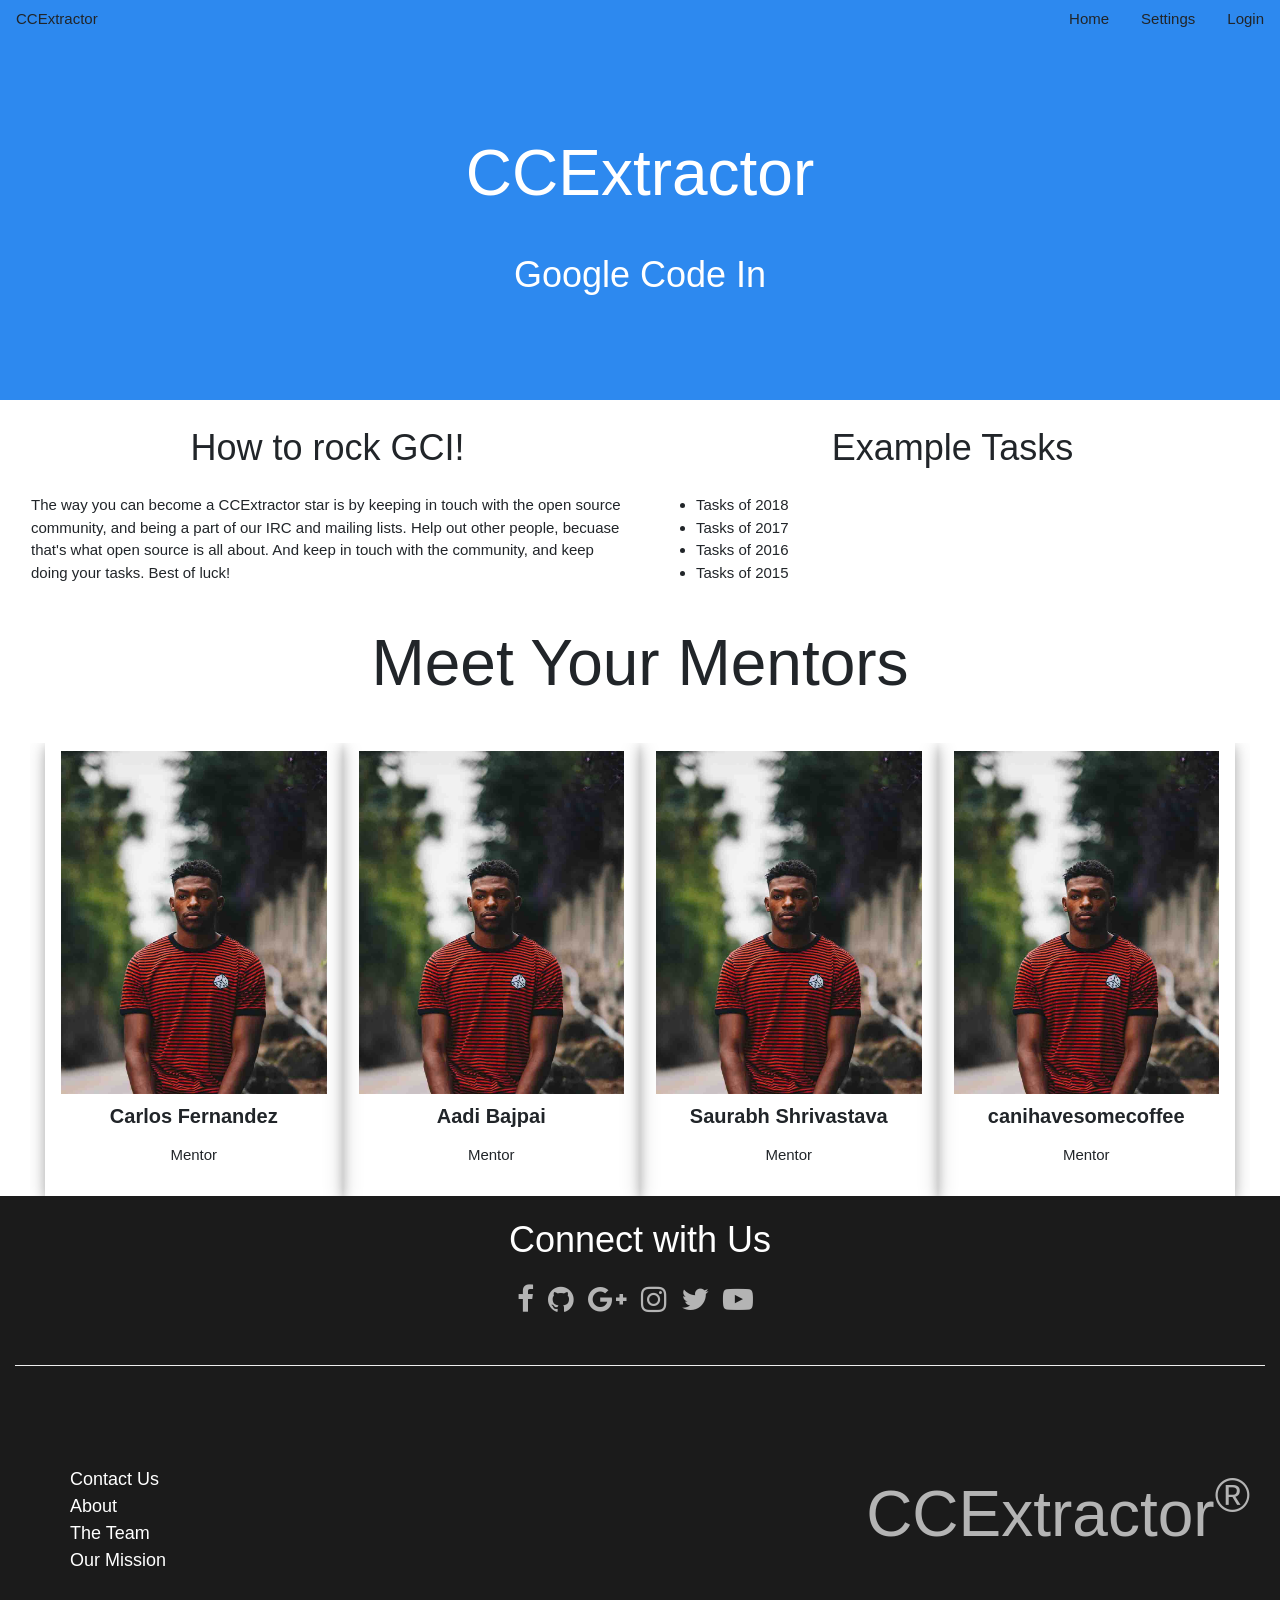
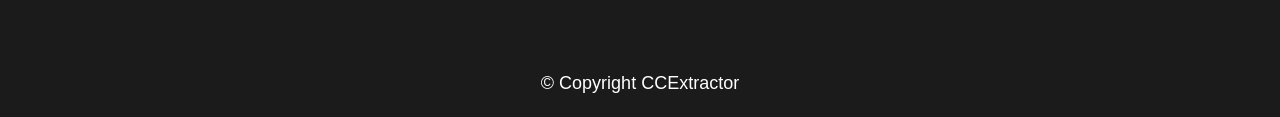
==== index.html @ 380f1138 "For GitHub pages" ====
<!DOCTYPE html>
<html>
  <head>
    <meta charset="utf-8">
    <meta name="viewport" content="width=device-width, initial-scale=1">
    <title>CCExtractor - Google Code In</title>
    <link rel="stylesheet" href="https://stackpath.bootstrapcdn.com/bootstrap/4.1.3/css/bootstrap.min.css" integrity="sha384-MCw98/SFnGE8fJT3GXwEOngsV7Zt27NXFoaoApmYm81iuXoPkFOJwJ8ERdknLPMO" crossorigin="anonymous">
    <link rel="stylesheet" href="https://www.w3schools.com/w3css/4/w3.css">
    <link rel="stylesheet" href="https://www.w3schools.com/lib/w3-colors-metro.css">
    <link rel="stylesheet" href="https://cdnjs.cloudflare.com/ajax/libs/font-awesome/4.7.0/css/font-awesome.min.css">
    <link rel="stylesheet" href="assets/css/master.css">
  </head>
  <body>

        <div class="w3-bar w3-top w3-metro-blue">
          <a href="#" class="w3-bar-item w3-button w3-hover-blue">CCExtractor</a>
          <a href="#" class="w3-bar-item w3-button w3-hide-small w3-hover-blue w3-right">Login</a>
          <a href="#" class="w3-bar-item w3-button w3-hide-small w3-hover-blue w3-right">Settings</a>
          <a href="#" class="w3-bar-item w3-button w3-hide-small w3-hover-blue w3-right">Home</a>
          <a href="javascript:void(0)" class="w3-bar-item w3-button w3-right w3-hide-large w3-hide-medium" onclick="myFunction()">&#9776;</a>
        </div>

        <div id="demo" class="w3-bar-block w3-metro-blue w3-hide w3-hide-large w3-hide-medium">
          <a href="#" class="w3-bar-item w3-button w3-hover-blue">Home</a>
          <a href="#" class="w3-bar-item w3-button w3-hover-blue">Settings</a>
          <a href="#" class="w3-bar-item w3-button w3-hover-blue"><span class="fa fa-sign-in"></span>Login</a>
        </div>

    <div class="container-fluid heading w3-metro-blue">
      <div class="w3-metro-blue top">
        <h1 class="centerise w3-jumbo">CCExtractor</h1>
        <h3 class="centerise w3-xxlarge">Google Code In</h3>
      </div>
    </div>


    <div class="container-fluid">
      <div class=" w3-panel container col-sm-6" style="float:left;">
        <h1 class="centerise">How to rock GCI!</h1>
        <p>The way you can become a CCExtractor star is by keeping in touch with the open source community, and being a part of our IRC and mailing lists. Help out other people, becuase that's what open source is all about. And keep in touch with the community, and keep doing your tasks. Best of luck!</p>
      </div>
      <div class="w3-panel container col-sm-6" style="float:right;">
        <h1 class="centerise">Example Tasks</h1>
        <ul>
          <li>Tasks of 2018</li>
          <li>Tasks of 2017</li>
          <li>Tasks of 2016</li>
          <li>Tasks of 2015</li>
        </ul>
      </div>
    </div>

    <div class="container-fluid" style="padding-bottom:5%;">
      <div class="col-sm-12" style="float:left;">
        <h1 class="w3-jumbo centerise">Meet Your Mentors</h1>

        <div class="w3-bar col">
          <div class="w3-card-4 w3-bar-item col-dis" style="width:25%">
            <img src="assets/imgs/face6.jpg" alt="Person" style="width:100%;">
            <div class="w3-container">
              <h4 class="centerise"><b>Carlos Fernandez</b></h4>
              <p class="centerise">Mentor</p>
            </div>
          </div>
          <div class="w3-card-4 w3-bar-item col-dis" style="width:25%">
            <img src="assets/imgs/face6.jpg" alt="Person" style="width:100%;">
            <div class="w3-container">
              <h4 class="centerise"><b>Aadi Bajpai</b></h4>
              <p class="centerise">Mentor</p>
            </div>
          </div>
          <div class="w3-card-4 w3-bar-item col-dis" style="width:25%">
            <img src="assets/imgs/face6.jpg" alt="Person" style="width:100%;">
            <div class="w3-container">
              <h4 class="centerise"><b>Saurabh Shrivastava</b></h4>
              <p class="centerise">Mentor</p>
            </div>
          </div>
          <div class="w3-card-4 w3-bar-item col-dis" style="width:25%">
            <img src="assets/imgs/face6.jpg" alt="Person" style="width:100%;">
            <div class="w3-container">
              <h4 class="centerise"><b>canihavesomecoffee</b></h4>
              <p class="centerise">Mentor</p>
            </div>
          </div>
        </div>

      </div>
    </div>

    <div class="container-fluid w3-metro-black centerise" style="float:left;padding-top:1%;">
      <h1 class="w3-xxlarge" style="padding-bottom:1%;">Connect with Us</h1>
      <span class="centerise fa fa-facebook icons" id="facebook"></span>
      <span class="centerise fa fa-github icons" id="github"></span>
      <span class="centerise fa fa-google-plus icons" id="gplus"></span>
      <span class="centerise fa fa-instagram icons" id="ig"></span>
      <span class="centerise fa fa-twitter icons" id="twitter"></span>
      <span class="centerise fa fa-youtube-play icons" id="youtube"></span>
      <hr style="color:white;padding-bottom:3.8%;">
    </div>

      <div class="w3-metro-black col" style="padding-bottom:10px;">
        <div class="container-fluid col-sm-6 w3-metro-black col-dis" style="float:left;text-align:left;">
          <ul id="foote">
            <li><a href="#">Contact Us</a></li>
            <li><a href="#">About</a></li>
            <li><a href="#">The Team</a></li>
            <li><a href="#">Our Mission</a></li>
          </ul>
        </div>
        <div class="container-fluid col-sm-6 w3-metro-black col-dis" style="float:right;color:#b4b4b4;">
          <h1 class="w3-jumbo" style="text-align:right;">CCExtractor<sup>&reg;</sup></h1>
        </div>
    </div>

    <div class="w3-metro-black container-fluid" style="text-align:center; padding-top:5%;padding-bottom:1%;">
      <h5 style="w3-large">&copy; Copyright CCExtractor</h5>
    </div>

    <script>
        function myFunction() {
            var x = document.getElementById("demo");
            if (x.className.indexOf("w3-show") == -1) {
                x.className += " w3-show";
            } else {
                x.className = x.className.replace(" w3-show", "");
            }
        }
        </script>
  </body>
</html>
---- assets/css/master.css ----
.heading{
  min-height: 100%;
  background-color: #2d89ef;
  color: #fff;
}

.centerise{
  text-align: center;
  padding-bottom: 2.5%;
}

.top{
  padding-top: 10%;
  padding-bottom: 5%;
}

.w3-bar a, .w3-bar-block a{
  text-decoration: none;
}

.w3-metro-black{
  background-color: #1b1b1b;
  color: #ffffff;
}

.icons{
  font-size:30px;
  color:#b4b4b4;
  padding-right:10px;
}

#facebook:hover{
  color: #4b5f9e;
}

#github:hover{
  color: white;
}

#gplus:hover{
  color: #d22f2f;
}

#ig:hover{
  color: #a739e4;
}
#twitter:hover{
  color: #00b4d8;
}
#youtube:hover{
  color: #ff0404;
}

#foote{
  list-style-type: none;
  font-size: 1.2em;
}

#foote a{
  text-decoration: none;
}

.col{
  display: flex;
}
.col-dis{
  flex: 1;
}
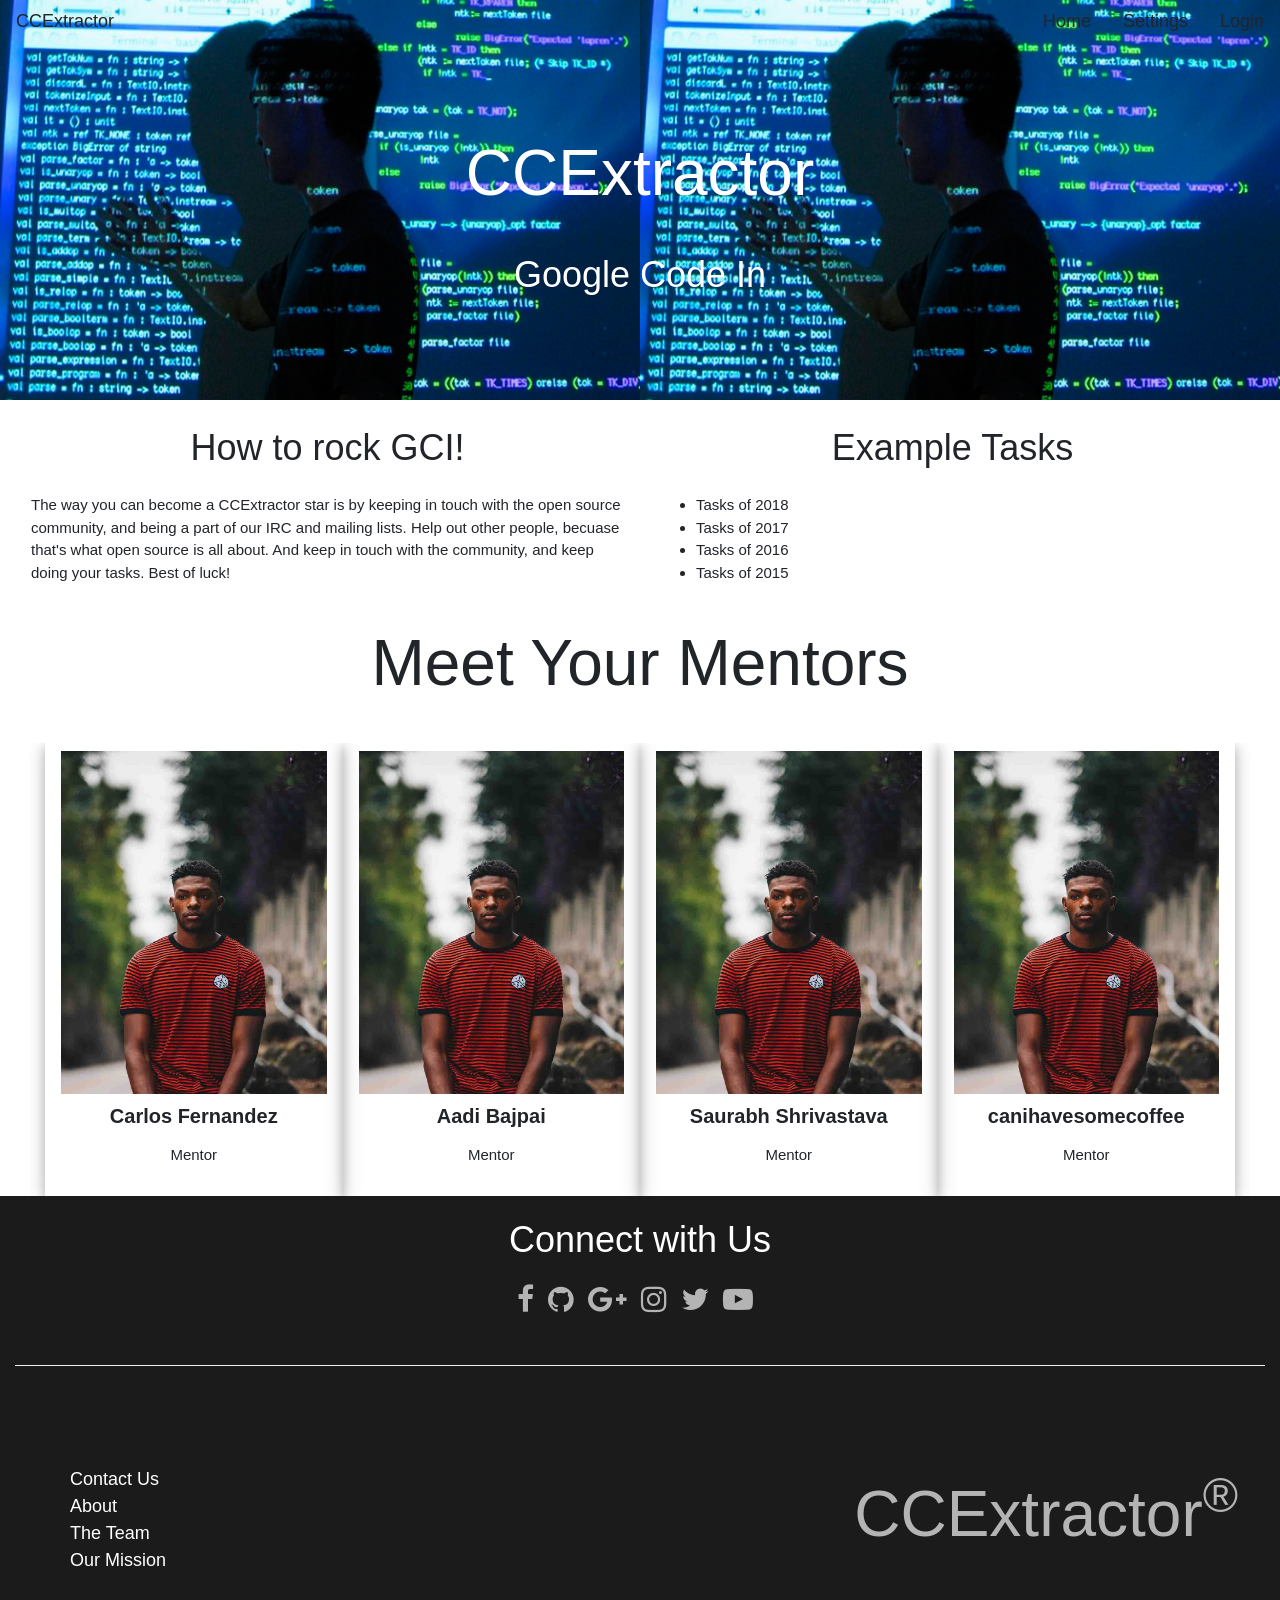
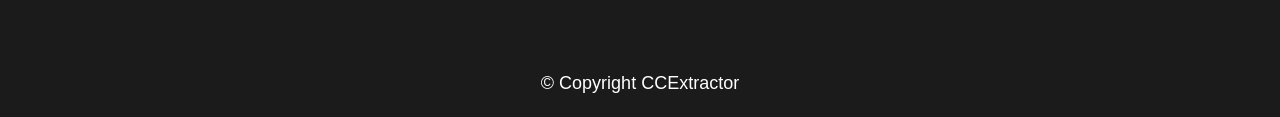
==== commit a866e4b6: "Customisation." ====
--- a/index.html
+++ b/index.html
@@ -9,10 +9,16 @@
     <link rel="stylesheet" href="https://www.w3schools.com/lib/w3-colors-metro.css">
     <link rel="stylesheet" href="https://cdnjs.cloudflare.com/ajax/libs/font-awesome/4.7.0/css/font-awesome.min.css">
     <link rel="stylesheet" href="assets/css/master.css">
+    <style type="text/css">
+      .bgimg {
+          background-image: url('assets/imgs/back.png');
+          background-repeat: round;
+      }
+</style>
   </head>
   <body>
 
-        <div class="w3-bar w3-top w3-metro-blue">
+        <div class="w3-bar w3-top w3-metro-blue w3-large">
           <a href="#" class="w3-bar-item w3-button w3-hover-blue">CCExtractor</a>
           <a href="#" class="w3-bar-item w3-button w3-hide-small w3-hover-blue w3-right">Login</a>
           <a href="#" class="w3-bar-item w3-button w3-hide-small w3-hover-blue w3-right">Settings</a>
@@ -26,8 +32,8 @@
           <a href="#" class="w3-bar-item w3-button w3-hover-blue"><span class="fa fa-sign-in"></span>Login</a>
         </div>
 
-    <div class="container-fluid heading w3-metro-blue">
-      <div class="w3-metro-blue top">
+    <div class="container-fluid heading bgimg w3-metro-blue">
+      <div class=" top">
         <h1 class="centerise w3-jumbo">CCExtractor</h1>
         <h3 class="centerise w3-xxlarge">Google Code In</h3>
       </div>
@@ -109,7 +115,7 @@
           </ul>
         </div>
         <div class="container-fluid col-sm-6 w3-metro-black col-dis" style="float:right;color:#b4b4b4;">
-          <h1 class="w3-jumbo" style="text-align:right;">CCExtractor<sup>&reg;</sup></h1>
+          <h1 class="w3-jumbo" style="text-align:right;padding-right:2%;">CCExtractor<sup>&reg;</sup></h1>
         </div>
     </div>
 
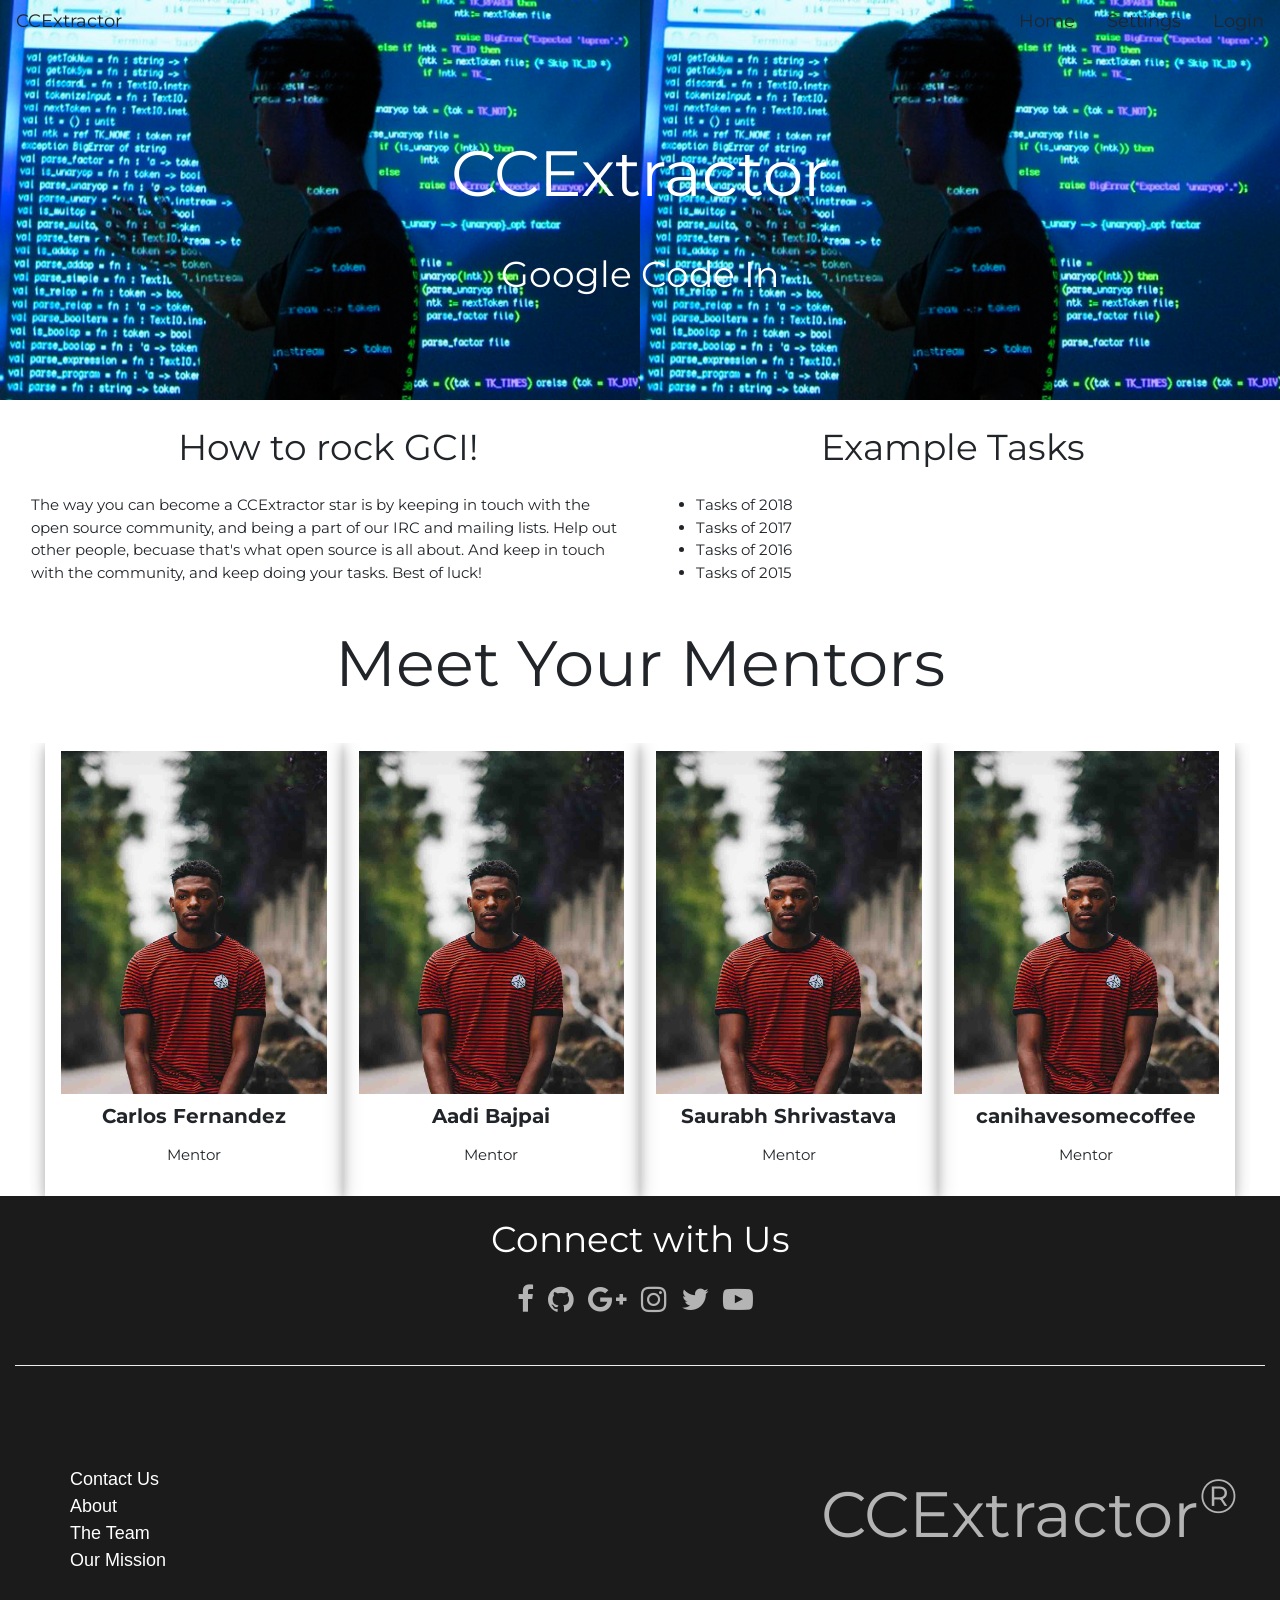
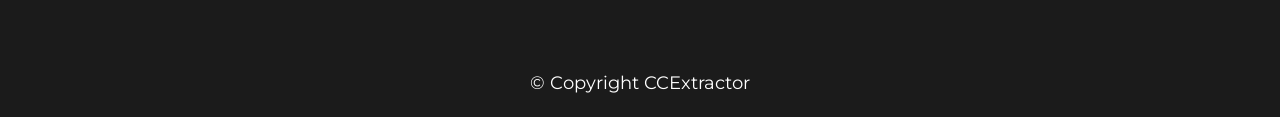
==== commit 917dce7c: "Fonts." ====
--- a/index.html
+++ b/index.html
@@ -8,6 +8,7 @@
     <link rel="stylesheet" href="https://www.w3schools.com/w3css/4/w3.css">
     <link rel="stylesheet" href="https://www.w3schools.com/lib/w3-colors-metro.css">
     <link rel="stylesheet" href="https://cdnjs.cloudflare.com/ajax/libs/font-awesome/4.7.0/css/font-awesome.min.css">
+    <link href="https://fonts.googleapis.com/css?family=Montserrat" rel="stylesheet">
     <link rel="stylesheet" href="assets/css/master.css">
     <style type="text/css">
       .bgimg {
@@ -18,7 +19,7 @@
   </head>
   <body>
 
-        <div class="w3-bar w3-top w3-metro-blue w3-large">
+        <div class="w3-bar w3-top w3-metro-blue w3-font w3-large">
           <a href="#" class="w3-bar-item w3-button w3-hover-blue">CCExtractor</a>
           <a href="#" class="w3-bar-item w3-button w3-hide-small w3-hover-blue w3-right">Login</a>
           <a href="#" class="w3-bar-item w3-button w3-hide-small w3-hover-blue w3-right">Settings</a>
@@ -32,21 +33,21 @@
           <a href="#" class="w3-bar-item w3-button w3-hover-blue"><span class="fa fa-sign-in"></span>Login</a>
         </div>
 
-    <div class="container-fluid heading bgimg w3-metro-blue">
+    <div class="container-fluid heading bgimg w3-metro-blue w3-font">
       <div class=" top">
-        <h1 class="centerise w3-jumbo">CCExtractor</h1>
-        <h3 class="centerise w3-xxlarge">Google Code In</h3>
+        <h1 class="centerise w3-jumbo w3-font">CCExtractor</h1>
+        <h3 class="centerise w3-xxlarge w3-font">Google Code In</h3>
       </div>
     </div>
 
 
-    <div class="container-fluid">
+    <div class="container-fluid w3-font">
       <div class=" w3-panel container col-sm-6" style="float:left;">
-        <h1 class="centerise">How to rock GCI!</h1>
+        <h1 class="centerise w3-font">How to rock GCI!</h1>
         <p>The way you can become a CCExtractor star is by keeping in touch with the open source community, and being a part of our IRC and mailing lists. Help out other people, becuase that's what open source is all about. And keep in touch with the community, and keep doing your tasks. Best of luck!</p>
       </div>
-      <div class="w3-panel container col-sm-6" style="float:right;">
-        <h1 class="centerise">Example Tasks</h1>
+      <div class="w3-panel container col-sm-6 w3-font" style="float:right;">
+        <h1 class="centerise w3-font">Example Tasks</h1>
         <ul>
           <li>Tasks of 2018</li>
           <li>Tasks of 2017</li>
@@ -58,35 +59,35 @@
 
     <div class="container-fluid" style="padding-bottom:5%;">
       <div class="col-sm-12" style="float:left;">
-        <h1 class="w3-jumbo centerise">Meet Your Mentors</h1>
+        <h1 class="w3-jumbo centerise w3-font">Meet Your Mentors</h1>
 
         <div class="w3-bar col">
           <div class="w3-card-4 w3-bar-item col-dis" style="width:25%">
             <img src="assets/imgs/face6.jpg" alt="Person" style="width:100%;">
             <div class="w3-container">
-              <h4 class="centerise"><b>Carlos Fernandez</b></h4>
-              <p class="centerise">Mentor</p>
+              <h4 class="centerise w3-font"><b>Carlos Fernandez</b></h4>
+              <p class="centerise w3-font">Mentor</p>
             </div>
           </div>
           <div class="w3-card-4 w3-bar-item col-dis" style="width:25%">
             <img src="assets/imgs/face6.jpg" alt="Person" style="width:100%;">
             <div class="w3-container">
-              <h4 class="centerise"><b>Aadi Bajpai</b></h4>
-              <p class="centerise">Mentor</p>
+              <h4 class="centerise w3-font"><b>Aadi Bajpai</b></h4>
+              <p class="centerise w3-font">Mentor</p>
             </div>
           </div>
           <div class="w3-card-4 w3-bar-item col-dis" style="width:25%">
             <img src="assets/imgs/face6.jpg" alt="Person" style="width:100%;">
             <div class="w3-container">
-              <h4 class="centerise"><b>Saurabh Shrivastava</b></h4>
-              <p class="centerise">Mentor</p>
+              <h4 class="centerise w3-font"><b>Saurabh Shrivastava</b></h4>
+              <p class="centerise w3-font">Mentor</p>
             </div>
           </div>
           <div class="w3-card-4 w3-bar-item col-dis" style="width:25%">
             <img src="assets/imgs/face6.jpg" alt="Person" style="width:100%;">
             <div class="w3-container">
-              <h4 class="centerise"><b>canihavesomecoffee</b></h4>
-              <p class="centerise">Mentor</p>
+              <h4 class="centerise w3-font"><b>canihavesomecoffee</b></h4>
+              <p class="centerise w3-font">Mentor</p>
             </div>
           </div>
         </div>
@@ -95,7 +96,7 @@
     </div>
 
     <div class="container-fluid w3-metro-black centerise" style="float:left;padding-top:1%;">
-      <h1 class="w3-xxlarge" style="padding-bottom:1%;">Connect with Us</h1>
+      <h1 class="w3-xxlarge w3-font" style="padding-bottom:1%;">Connect with Us</h1>
       <span class="centerise fa fa-facebook icons" id="facebook"></span>
       <span class="centerise fa fa-github icons" id="github"></span>
       <span class="centerise fa fa-google-plus icons" id="gplus"></span>
@@ -115,12 +116,12 @@
           </ul>
         </div>
         <div class="container-fluid col-sm-6 w3-metro-black col-dis" style="float:right;color:#b4b4b4;">
-          <h1 class="w3-jumbo" style="text-align:right;padding-right:2%;">CCExtractor<sup>&reg;</sup></h1>
+          <h1 class="w3-jumbo w3-font" style="text-align:right;padding-right:2%;">CCExtractor<sup>&reg;</sup></h1>
         </div>
     </div>
 
     <div class="w3-metro-black container-fluid" style="text-align:center; padding-top:5%;padding-bottom:1%;">
-      <h5 style="w3-large">&copy; Copyright CCExtractor</h5>
+      <h5 class="w3-large w3-font">&copy; Copyright CCExtractor</h5>
     </div>
 
     <script>
--- a/assets/css/master.css
+++ b/assets/css/master.css
@@ -1,3 +1,7 @@
+.w3-font{
+  font-family: 'Montserrat', sans-serif;
+}
+
 .heading{
   min-height: 100%;
   background-color: #2d89ef;
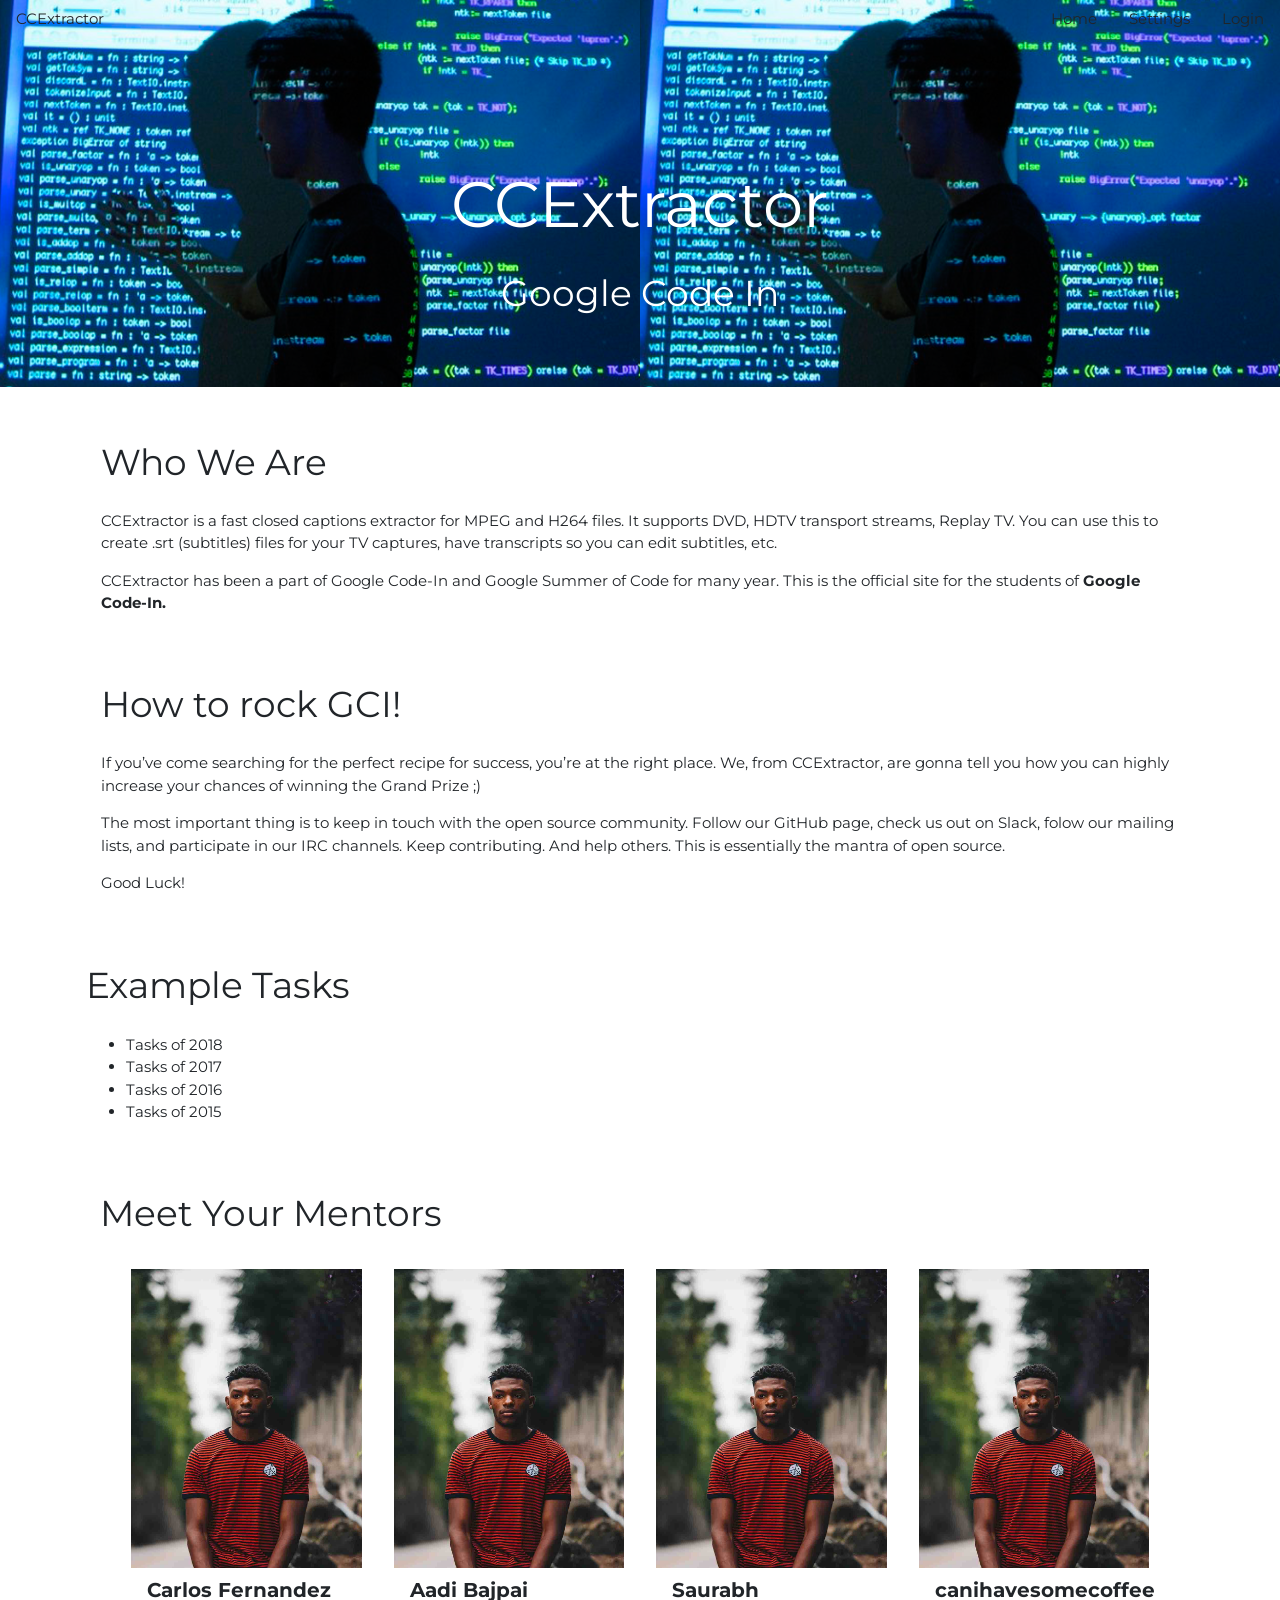
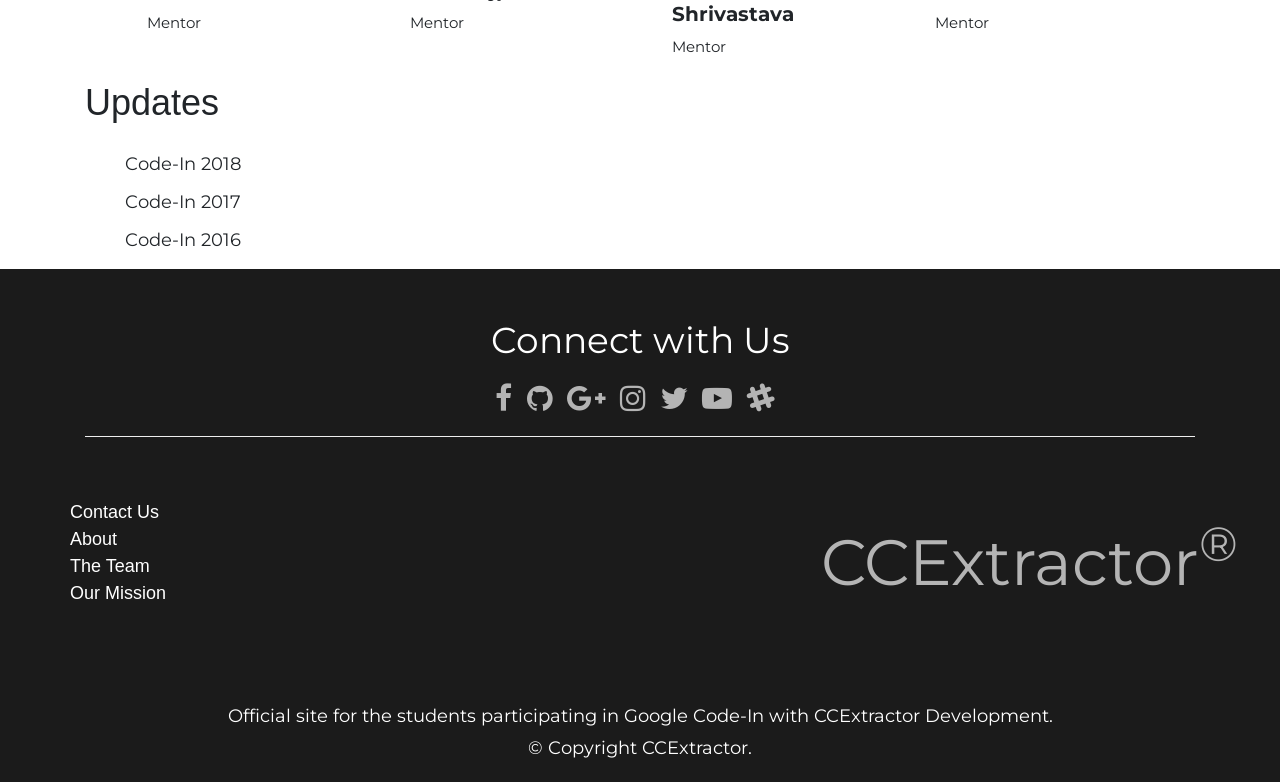
==== commit 7065a569: "Final Site" ====
--- a/index.html
+++ b/index.html
@@ -19,7 +19,7 @@
   </head>
   <body>
 
-        <div class="w3-bar w3-top w3-metro-blue w3-font w3-large">
+        <div class="w3-bar w3-top w3-metro-blue w3-font  ">
           <a href="#" class="w3-bar-item w3-button w3-hover-blue">CCExtractor</a>
           <a href="#" class="w3-bar-item w3-button w3-hide-small w3-hover-blue w3-right">Login</a>
           <a href="#" class="w3-bar-item w3-button w3-hide-small w3-hover-blue w3-right">Settings</a>
@@ -30,24 +30,36 @@
         <div id="demo" class="w3-bar-block w3-metro-blue w3-hide w3-hide-large w3-hide-medium">
           <a href="#" class="w3-bar-item w3-button w3-hover-blue">Home</a>
           <a href="#" class="w3-bar-item w3-button w3-hover-blue">Settings</a>
-          <a href="#" class="w3-bar-item w3-button w3-hover-blue"><span class="fa fa-sign-in"></span>Login</a>
+          <a href="#" class="w3-bar-item w3-button w3-hover-blue">Login</a>
         </div>
 
-    <div class="container-fluid heading bgimg w3-metro-blue w3-font">
-      <div class=" top">
-        <h1 class="centerise w3-jumbo w3-font">CCExtractor</h1>
-        <h3 class="centerise w3-xxlarge w3-font">Google Code In</h3>
+    <div class=" container-fluid heading bgimg w3-metro-blue w3-font">
+      <div class="top" style="text-align:center;">
+        <h1 class="w3-jumbo w3-font">CCExtractor</h1>
+        <h3 class="w3-xxlarge w3-font">Google Code In</h3>
+      </div>
+    </div>
+
+    <div class=" container w3-font">
+      <div class=" w3-panel container">
+        <h1 class="  w3-font">Who We Are</h1>
+        <p>CCExtractor is a fast closed captions extractor for MPEG and H264 files. It supports DVD, HDTV transport streams, Replay TV. You can use this to create .srt (subtitles) files for your TV captures, have transcripts so you can edit subtitles, etc.</p>
+        <p>CCExtractor has been a part of Google Code-In and Google Summer of Code for many year. This is the official site for the students of <b>Google Code-In.</b></p>
       </div>
     </div>
 
 
-    <div class="container-fluid w3-font">
-      <div class=" w3-panel container col-sm-6" style="float:left;">
-        <h1 class="centerise w3-font">How to rock GCI!</h1>
-        <p>The way you can become a CCExtractor star is by keeping in touch with the open source community, and being a part of our IRC and mailing lists. Help out other people, becuase that's what open source is all about. And keep in touch with the community, and keep doing your tasks. Best of luck!</p>
+    <div class=" container w3-font">
+      <div class=" w3-panel container">
+        <h1 class="  w3-font">How to rock GCI!</h1>
+        <p>If you’ve come searching for the perfect recipe for success, you’re at the right place. We, from CCExtractor, are gonna tell you how you can highly increase your chances of winning the Grand Prize ;)</p>
+        <p>The most important thing is to keep in touch with the open source community. Follow our GitHub page, check us out on Slack, folow our mailing lists, and participate in our IRC channels. Keep contributing. And help others. This is essentially the mantra of open source.</p>
+        <p>Good Luck!</p>
       </div>
-      <div class="w3-panel container col-sm-6 w3-font" style="float:right;">
-        <h1 class="centerise w3-font">Example Tasks</h1>
+    </div>
+
+      <div class="w3-panel container w3-font">
+        <h1 class="  w3-font">Example Tasks</h1>
         <ul>
           <li>Tasks of 2018</li>
           <li>Tasks of 2017</li>
@@ -55,74 +67,85 @@
           <li>Tasks of 2015</li>
         </ul>
       </div>
-    </div>
 
-    <div class="container-fluid" style="padding-bottom:5%;">
+    <div class=" container" style="padding-bottom:5%;">
       <div class="col-sm-12" style="float:left;">
-        <h1 class="w3-jumbo centerise w3-font">Meet Your Mentors</h1>
-
+        <h1 class="w3-font">Meet Your Mentors</h1>
         <div class="w3-bar col">
-          <div class="w3-card-4 w3-bar-item col-dis" style="width:25%">
+          <div class="w3-bar-item col-dis" style="width:25%">
             <img src="assets/imgs/face6.jpg" alt="Person" style="width:100%;">
             <div class="w3-container">
-              <h4 class="centerise w3-font"><b>Carlos Fernandez</b></h4>
-              <p class="centerise w3-font">Mentor</p>
+              <h4 class="  w3-font"><b>Carlos Fernandez</b></h4>
+              <p class="  w3-font">Mentor</p>
             </div>
           </div>
-          <div class="w3-card-4 w3-bar-item col-dis" style="width:25%">
+          <div class="w3-bar-item col-dis" style="width:25%">
             <img src="assets/imgs/face6.jpg" alt="Person" style="width:100%;">
             <div class="w3-container">
-              <h4 class="centerise w3-font"><b>Aadi Bajpai</b></h4>
-              <p class="centerise w3-font">Mentor</p>
+              <h4 class="  w3-font"><b>Aadi Bajpai</b></h4>
+              <p class="  w3-font">Mentor</p>
             </div>
           </div>
-          <div class="w3-card-4 w3-bar-item col-dis" style="width:25%">
+          <div class="w3-bar-item col-dis" style="width:25%">
             <img src="assets/imgs/face6.jpg" alt="Person" style="width:100%;">
             <div class="w3-container">
-              <h4 class="centerise w3-font"><b>Saurabh Shrivastava</b></h4>
-              <p class="centerise w3-font">Mentor</p>
+              <h4 class="  w3-font"><b>Saurabh Shrivastava</b></h4>
+              <p class="  w3-font">Mentor</p>
             </div>
           </div>
-          <div class="w3-card-4 w3-bar-item col-dis" style="width:25%">
+          <div class="w3-bar-item col-dis" style="width:25%">
             <img src="assets/imgs/face6.jpg" alt="Person" style="width:100%;">
             <div class="w3-container">
-              <h4 class="centerise w3-font"><b>canihavesomecoffee</b></h4>
-              <p class="centerise w3-font">Mentor</p>
+              <h4 class="w3-font"><b>canihavesomecoffee</b></h4>
+              <p class="w3-font">Mentor</p>
             </div>
           </div>
         </div>
-
       </div>
     </div>
 
-    <div class="container-fluid w3-metro-black centerise" style="float:left;padding-top:1%;">
+    <div class=" container w3-font" style="padding-top:5%">
+      <h1>Updates</h1>
+      <ul class="foote">
+        <li style="padding-bottom:1%;"><a href="#">Code-In 2018</a></li>
+        <li style="padding-bottom:1%;"><a href="#">Code-In 2017</a></li>
+        <li><a href="#">Code-In 2016</a></li>
+      </ul>
+    </div>
+
+    <div class="w3-metro-black">
+    <div class=" container w3-metro-black" style="text-align:center;padding-top:1%;">
       <h1 class="w3-xxlarge w3-font" style="padding-bottom:1%;">Connect with Us</h1>
-      <span class="centerise fa fa-facebook icons" id="facebook"></span>
-      <span class="centerise fa fa-github icons" id="github"></span>
-      <span class="centerise fa fa-google-plus icons" id="gplus"></span>
-      <span class="centerise fa fa-instagram icons" id="ig"></span>
-      <span class="centerise fa fa-twitter icons" id="twitter"></span>
-      <span class="centerise fa fa-youtube-play icons" id="youtube"></span>
+      <span class="  fa fa-facebook icons" id="facebook"></span>
+      <span class="  fa fa-github icons" id="github"></span>
+      <span class="  fa fa-google-plus icons" id="gplus"></span>
+      <span class="  fa fa-instagram icons" id="ig"></span>
+      <span class="  fa fa-twitter icons" id="twitter"></span>
+      <span class="  fa fa-youtube-play icons" id="youtube"></span>
+      <span class="  fa fa-slack icons" id="slack"></span>
       <hr style="color:white;padding-bottom:3.8%;">
     </div>
 
       <div class="w3-metro-black col" style="padding-bottom:10px;">
-        <div class="container-fluid col-sm-6 w3-metro-black col-dis" style="float:left;text-align:left;">
-          <ul id="foote">
+        <div class=" container col-sm-6 w3-metro-black col-dis" style="float:left;text-align:left;">
+          <ul class="foote">
             <li><a href="#">Contact Us</a></li>
             <li><a href="#">About</a></li>
             <li><a href="#">The Team</a></li>
             <li><a href="#">Our Mission</a></li>
           </ul>
         </div>
-        <div class="container-fluid col-sm-6 w3-metro-black col-dis" style="float:right;color:#b4b4b4;">
-          <h1 class="w3-jumbo w3-font" style="text-align:right;padding-right:2%;">CCExtractor<sup>&reg;</sup></h1>
+        <div class=" container col-sm-6 w3-metro-black col-dis" style="float:right;color:#b4b4b4;">
+          <h1 class="w3-jumbo  w3-font" style="text-align:right;padding-right:2%;">CCExtractor<sup>&reg;</sup></h1>
         </div>
     </div>
-
-    <div class="w3-metro-black container-fluid" style="text-align:center; padding-top:5%;padding-bottom:1%;">
-      <h5 class="w3-large w3-font">&copy; Copyright CCExtractor</h5>
+    <div class="w3-metro-black  container" style="text-align:center;padding-top:5%;">
+      <h5 class="  w3-font">Official site for the students participating in Google Code-In with CCExtractor Development.</h5>
     </div>
+    <div class="w3-metro-black  container" style="text-align:center;padding-bottom:1%;">
+      <h5 class="  w3-font">&copy; Copyright CCExtractor.</h5>
+    </div>
+  </div>
 
     <script>
         function myFunction() {
--- a/assets/css/master.css
+++ b/assets/css/master.css
@@ -8,9 +8,9 @@
   color: #fff;
 }
 
-.centerise{
-  text-align: center;
-  padding-bottom: 2.5%;
+h1{
+  padding-top: 2.5%;
+  padding-bottom: 1.5%;
 }
 
 .top{
@@ -37,6 +37,10 @@
   color: #4b5f9e;
 }
 
+#slack:hover{
+  color: #ffcc13;
+}
+
 #github:hover{
   color: white;
 }
@@ -55,7 +59,7 @@
   color: #ff0404;
 }
 
-#foote{
+.foote{
   list-style-type: none;
   font-size: 1.2em;
 }
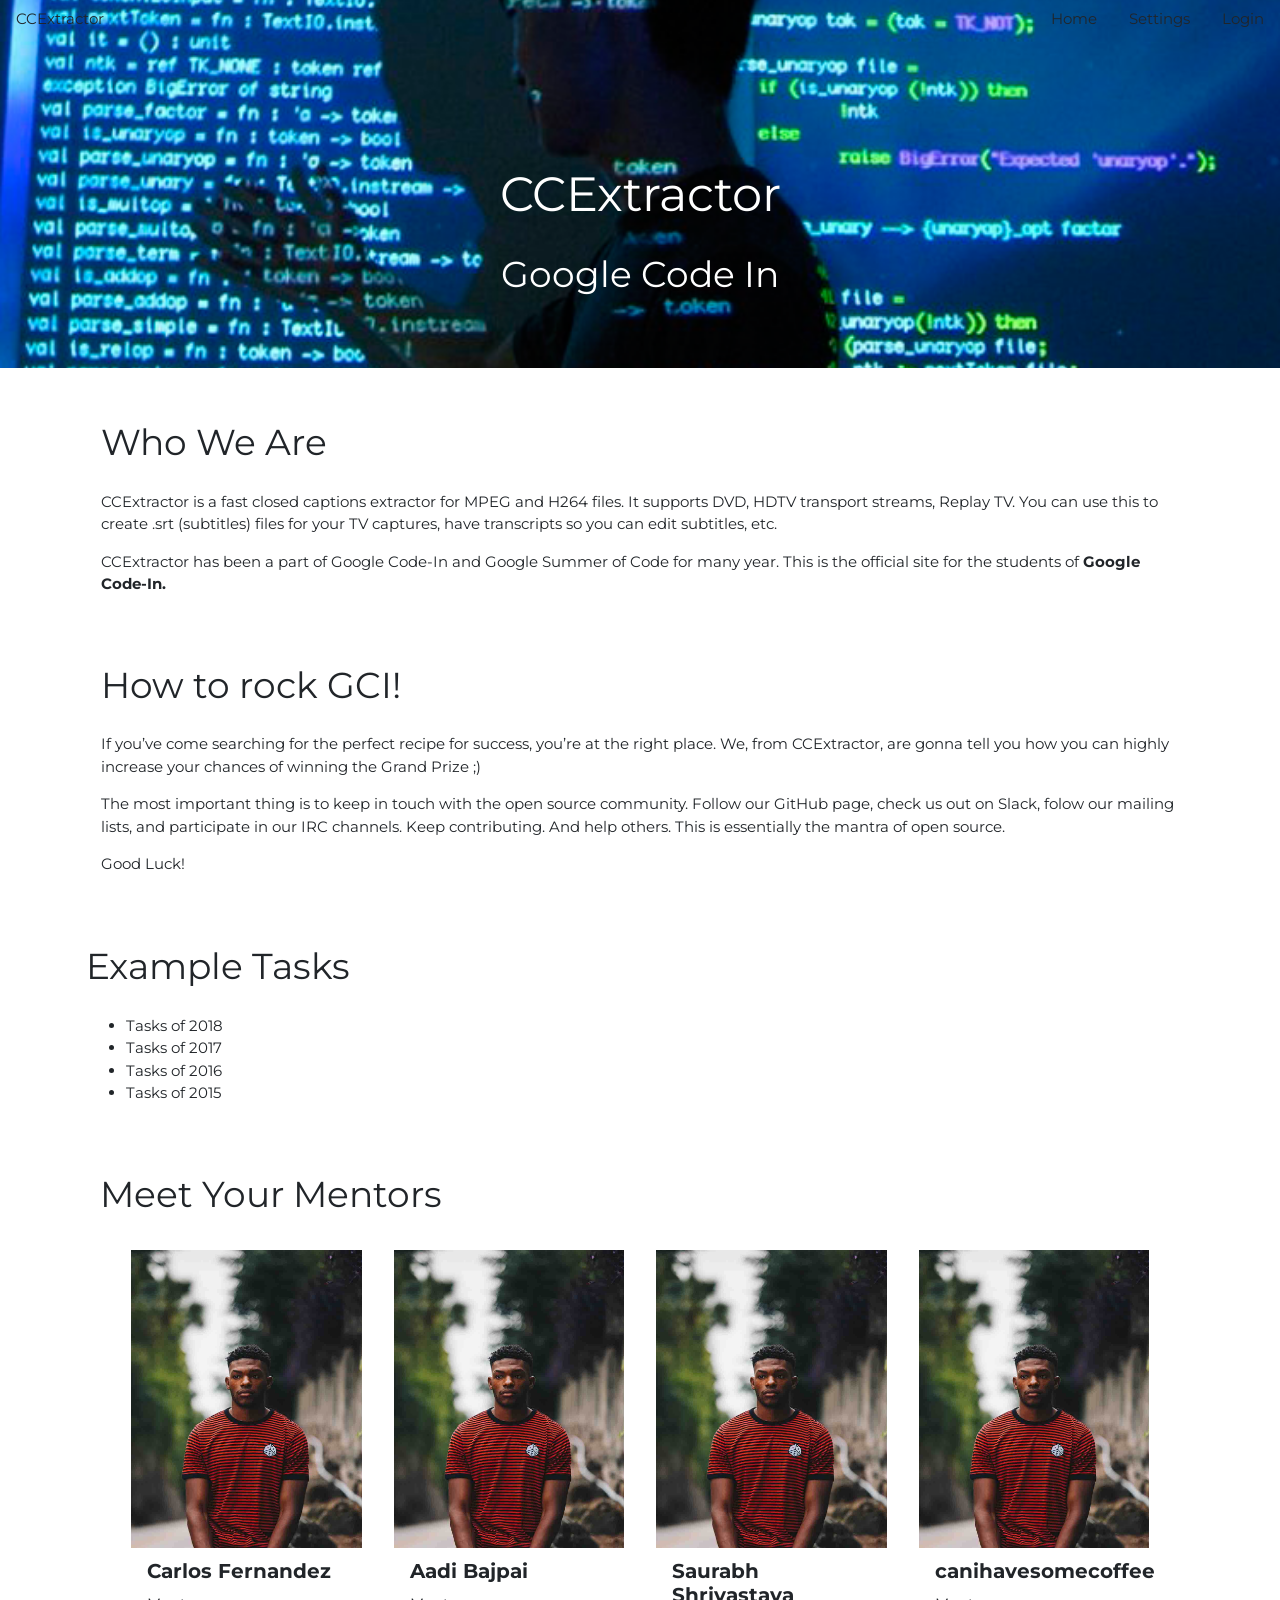
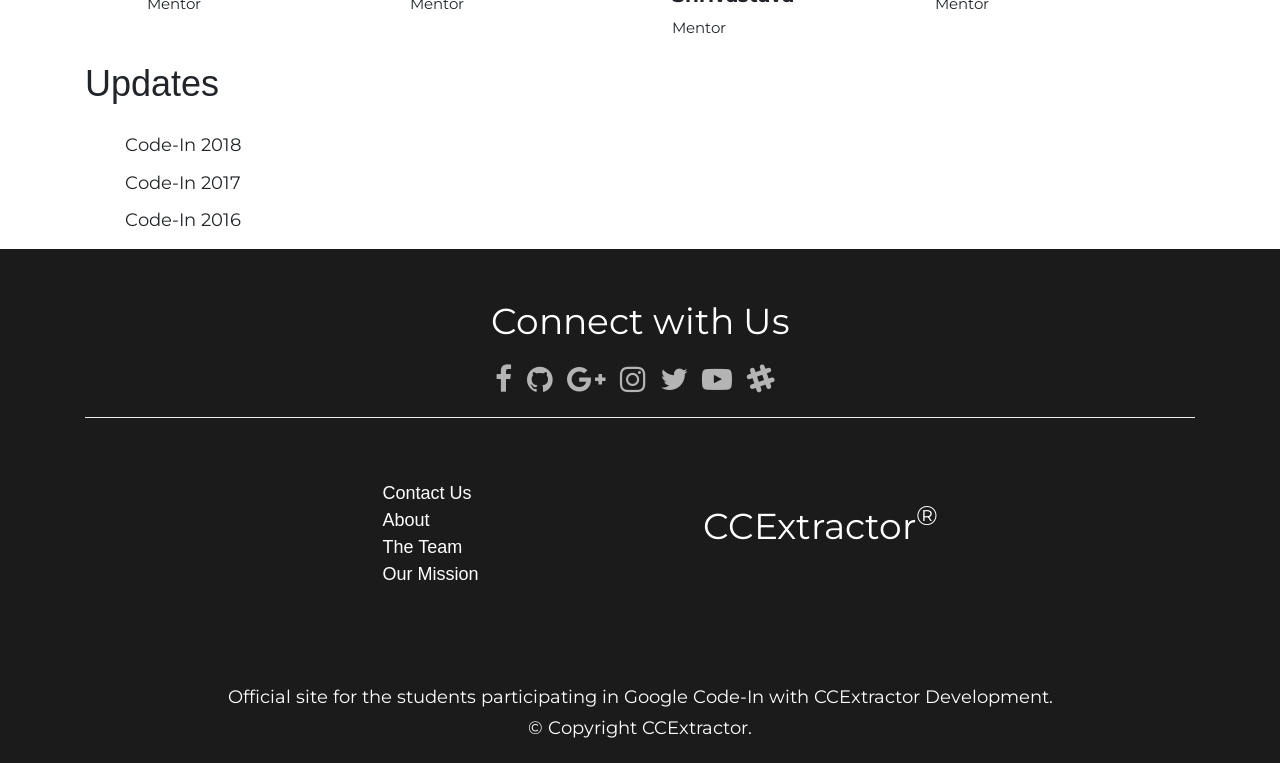
==== commit e798a145: "Made a bit mobile friendly" ====
--- a/index.html
+++ b/index.html
@@ -13,7 +13,11 @@
     <style type="text/css">
       .bgimg {
           background-image: url('assets/imgs/back.png');
-          background-repeat: round;
+        height: 80%;
+
+        background-position: center;
+        background-repeat: no-repeat;
+        background-size: cover;
       }
 </style>
   </head>
@@ -35,7 +39,7 @@
 
     <div class=" container-fluid heading bgimg w3-metro-blue w3-font">
       <div class="top" style="text-align:center;">
-        <h1 class="w3-jumbo w3-font">CCExtractor</h1>
+        <h1 class="w3-xxxlarge w3-font">CCExtractor</h1>
         <h3 class="w3-xxlarge w3-font">Google Code In</h3>
       </div>
     </div>
@@ -126,19 +130,18 @@
       <hr style="color:white;padding-bottom:3.8%;">
     </div>
 
-      <div class="w3-metro-black col" style="padding-bottom:10px;">
-        <div class=" container col-sm-6 w3-metro-black col-dis" style="float:left;text-align:left;">
-          <ul class="foote">
-            <li><a href="#">Contact Us</a></li>
-            <li><a href="#">About</a></li>
-            <li><a href="#">The Team</a></li>
-            <li><a href="#">Our Mission</a></li>
-          </ul>
+          <div class="w3-metro-black col" style="padding-bottom:10px;min-width:100%;">
+            <div class=" container col-sm-6 w3-metro-black col-dis">
+              <ul class="foote" style="float:left;text-align:left;">
+                <li><a href="#">Contact Us</a></li>
+                <li><a href="#">About</a></li>
+                <li><a href="#">The Team</a></li>
+                <li><a href="#">Our Mission</a></li>
+              </ul>
+              <h1 class="w3-font" style="float:right;text-align:right;">CCExtractor<sup>&reg;</sup></h1>
+            </div>
         </div>
-        <div class=" container col-sm-6 w3-metro-black col-dis" style="float:right;color:#b4b4b4;">
-          <h1 class="w3-jumbo  w3-font" style="text-align:right;padding-right:2%;">CCExtractor<sup>&reg;</sup></h1>
-        </div>
-    </div>
+
     <div class="w3-metro-black  container" style="text-align:center;padding-top:5%;">
       <h5 class="  w3-font">Official site for the students participating in Google Code-In with CCExtractor Development.</h5>
     </div>
--- a/assets/css/master.css
+++ b/assets/css/master.css
@@ -1,6 +1,14 @@
 .w3-font{
   font-family: 'Montserrat', sans-serif;
 }
+
+.bgimg{
+  -webkit-background-size: cover;
+  -moz-background-size: cover;
+  -o-background-size: cover;
+  background-size: cover;
+}
+
 
 .heading{
   min-height: 100%;
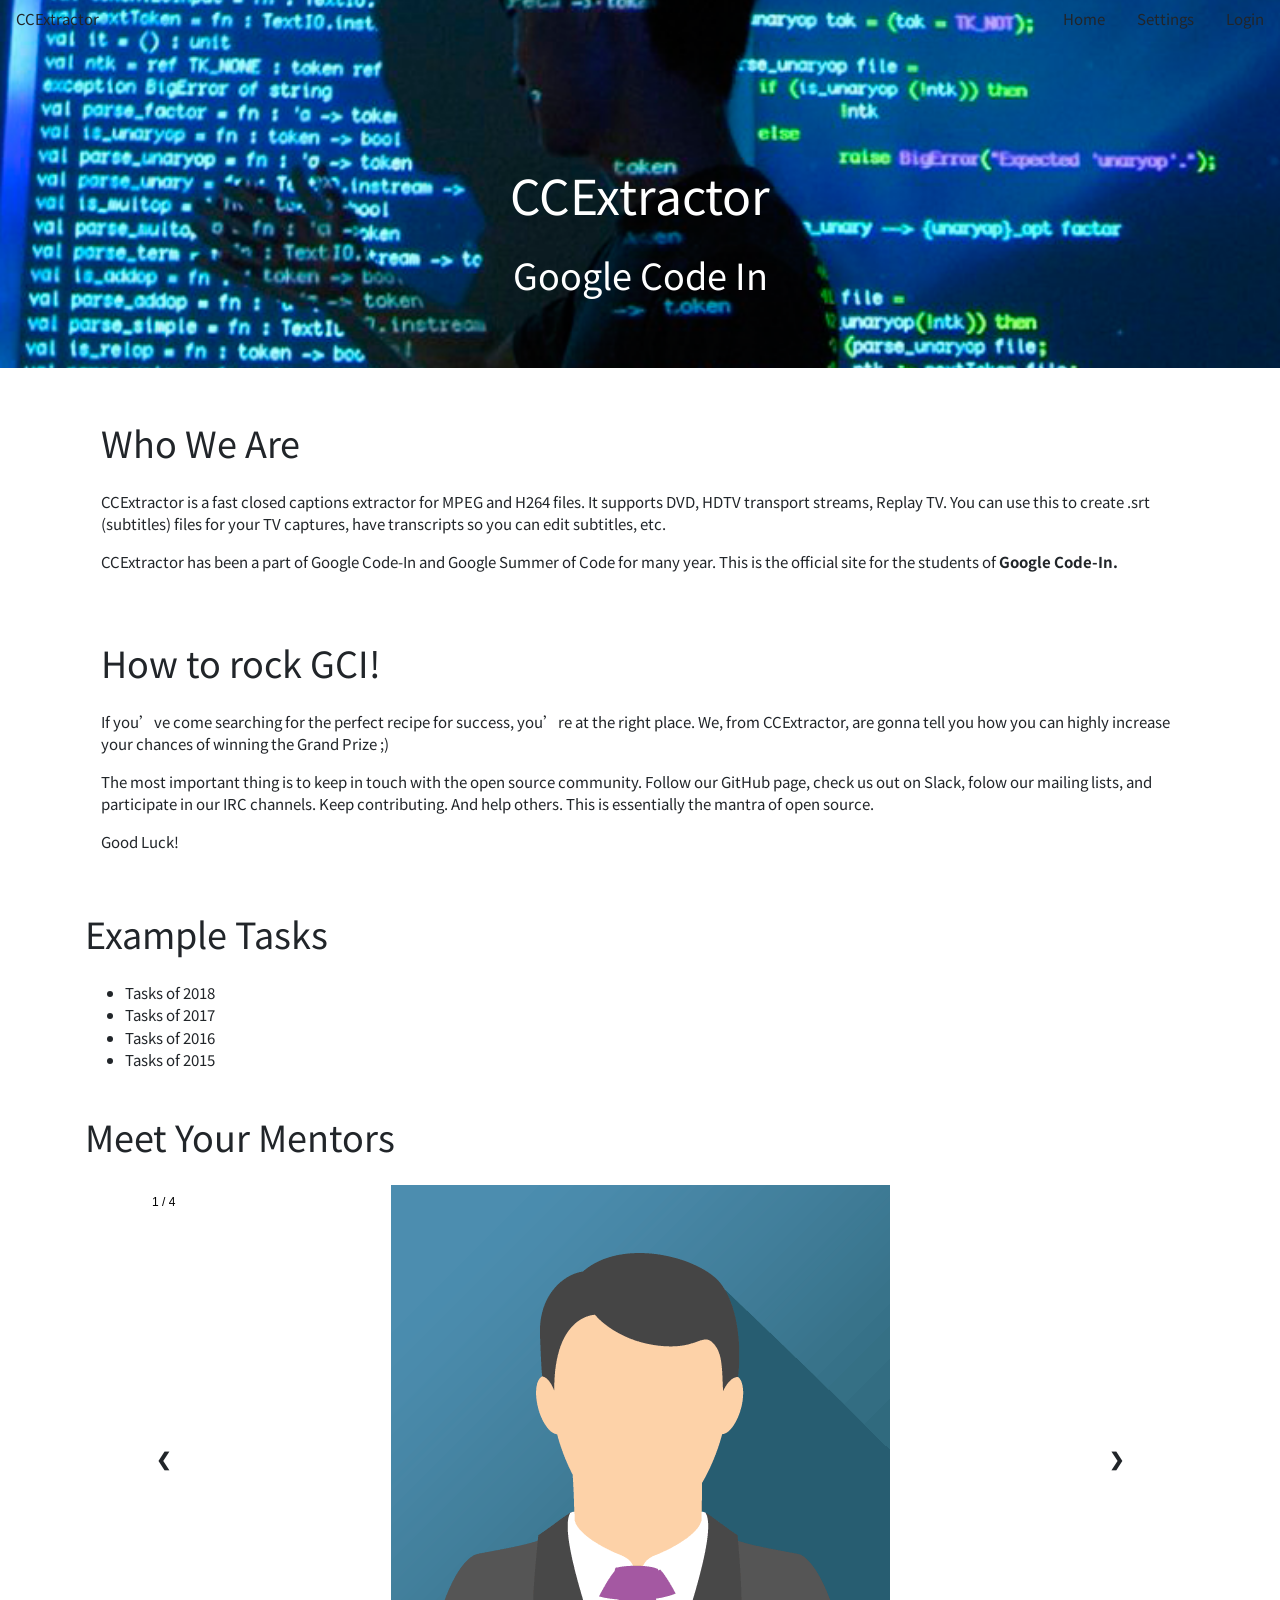
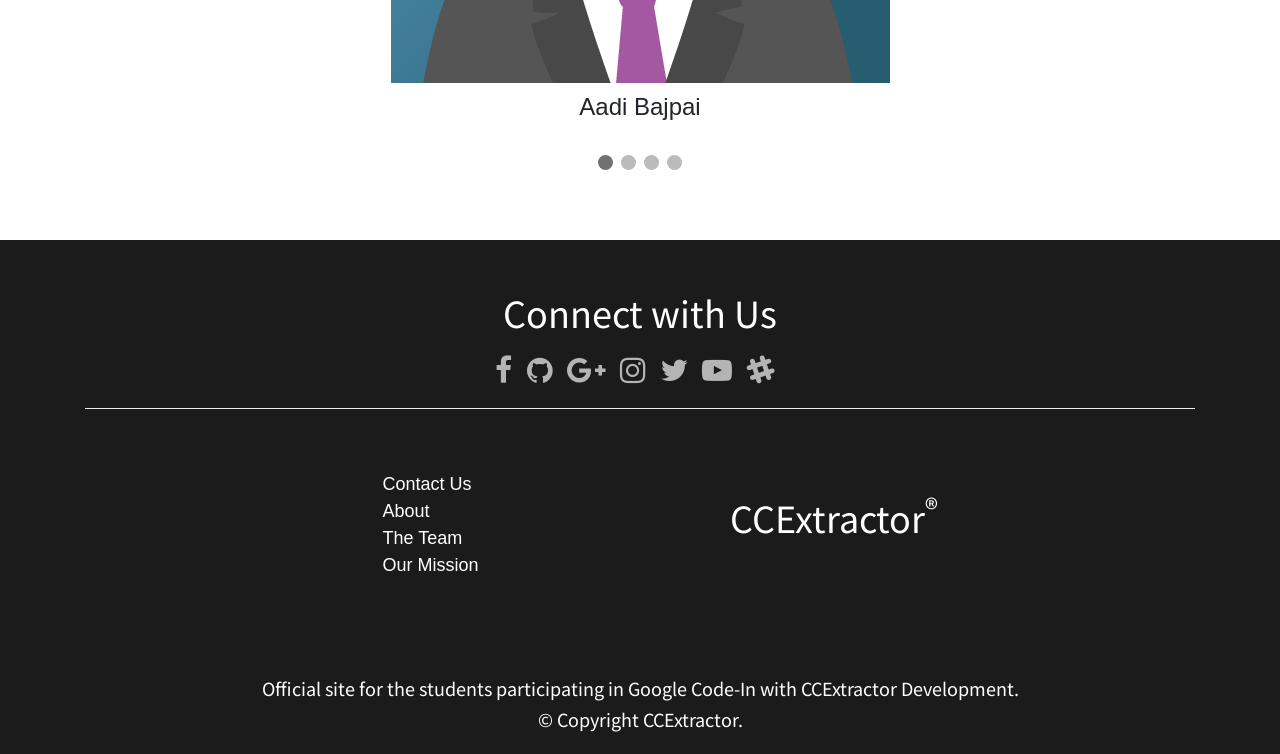
==== commit 0b729c44: "Final Commit" ====
--- a/index.html
+++ b/index.html
@@ -1,41 +1,41 @@
 <!DOCTYPE html>
 <html>
+
   <head>
     <meta charset="utf-8">
-    <meta name="viewport" content="width=device-width, initial-scale=1">
     <title>CCExtractor - Google Code In</title>
     <link rel="stylesheet" href="https://stackpath.bootstrapcdn.com/bootstrap/4.1.3/css/bootstrap.min.css" integrity="sha384-MCw98/SFnGE8fJT3GXwEOngsV7Zt27NXFoaoApmYm81iuXoPkFOJwJ8ERdknLPMO" crossorigin="anonymous">
     <link rel="stylesheet" href="https://www.w3schools.com/w3css/4/w3.css">
     <link rel="stylesheet" href="https://www.w3schools.com/lib/w3-colors-metro.css">
     <link rel="stylesheet" href="https://cdnjs.cloudflare.com/ajax/libs/font-awesome/4.7.0/css/font-awesome.min.css">
-    <link href="https://fonts.googleapis.com/css?family=Montserrat" rel="stylesheet">
+    <link href="https://fonts.googleapis.com/css?family=Noto+Sans+TC" rel="stylesheet">
     <link rel="stylesheet" href="assets/css/master.css">
-    <style type="text/css">
-      .bgimg {
-          background-image: url('assets/imgs/back.png');
-        height: 80%;
-
-        background-position: center;
-        background-repeat: no-repeat;
-        background-size: cover;
-      }
-</style>
+
+    <style media="screen">
+
+    .bgimg{
+      background-image: url('assets/imgs/back.png');
+    }
+    </style>
+
+
   </head>
+
   <body>
 
-        <div class="w3-bar w3-top w3-metro-blue w3-font  ">
-          <a href="#" class="w3-bar-item w3-button w3-hover-blue">CCExtractor</a>
-          <a href="#" class="w3-bar-item w3-button w3-hide-small w3-hover-blue w3-right">Login</a>
-          <a href="#" class="w3-bar-item w3-button w3-hide-small w3-hover-blue w3-right">Settings</a>
-          <a href="#" class="w3-bar-item w3-button w3-hide-small w3-hover-blue w3-right">Home</a>
-          <a href="javascript:void(0)" class="w3-bar-item w3-button w3-right w3-hide-large w3-hide-medium" onclick="myFunction()">&#9776;</a>
-        </div>
-
-        <div id="demo" class="w3-bar-block w3-metro-blue w3-hide w3-hide-large w3-hide-medium">
-          <a href="#" class="w3-bar-item w3-button w3-hover-blue">Home</a>
-          <a href="#" class="w3-bar-item w3-button w3-hover-blue">Settings</a>
-          <a href="#" class="w3-bar-item w3-button w3-hover-blue">Login</a>
-        </div>
+    <div class="w3-bar w3-top w3-metro-blue w3-font">
+      <a href="#" class="w3-bar-item w3-button w3-hover-blue">CCExtractor</a>
+      <a href="#" class="w3-bar-item w3-button w3-hide-small w3-hover-blue w3-right">Login</a>
+      <a href="#" class="w3-bar-item w3-button w3-hide-small w3-hover-blue w3-right">Settings</a>
+      <a href="#" class="w3-bar-item w3-button w3-hide-small w3-hover-blue w3-right">Home</a>
+      <a href="javascript:void(0)" class="w3-bar-item w3-button w3-right w3-hide-large w3-hide-medium" onclick="myFunction()">&#9776;</a>
+    </div>
+
+    <div id="demo" class="w3-bar-block w3-metro-blue w3-hide w3-hide-large w3-hide-medium">
+      <a href="#" class="w3-bar-item w3-button w3-hover-blue">Home</a>
+      <a href="#" class="w3-bar-item w3-button w3-hover-blue">Settings</a>
+      <a href="#" class="w3-bar-item w3-button w3-hover-blue">Login</a>
+    </div>
 
     <div class=" container-fluid heading bgimg w3-metro-blue w3-font">
       <div class="top" style="text-align:center;">
@@ -44,77 +44,97 @@
       </div>
     </div>
 
-    <div class=" container w3-font">
-      <div class=" w3-panel container">
-        <h1 class="  w3-font">Who We Are</h1>
+    <div class="container w3-font">
+      <div class="w3-panel container">
+        <h1 class="w3-font">Who We Are</h1>
         <p>CCExtractor is a fast closed captions extractor for MPEG and H264 files. It supports DVD, HDTV transport streams, Replay TV. You can use this to create .srt (subtitles) files for your TV captures, have transcripts so you can edit subtitles, etc.</p>
         <p>CCExtractor has been a part of Google Code-In and Google Summer of Code for many year. This is the official site for the students of <b>Google Code-In.</b></p>
       </div>
     </div>
 
-
-    <div class=" container w3-font">
-      <div class=" w3-panel container">
-        <h1 class="  w3-font">How to rock GCI!</h1>
+    <div class="container w3-font">
+      <div class="w3-panel container">
+        <h1 class="w3-font">How to rock GCI!</h1>
         <p>If you’ve come searching for the perfect recipe for success, you’re at the right place. We, from CCExtractor, are gonna tell you how you can highly increase your chances of winning the Grand Prize ;)</p>
         <p>The most important thing is to keep in touch with the open source community. Follow our GitHub page, check us out on Slack, folow our mailing lists, and participate in our IRC channels. Keep contributing. And help others. This is essentially the mantra of open source.</p>
         <p>Good Luck!</p>
       </div>
     </div>
 
-      <div class="w3-panel container w3-font">
-        <h1 class="  w3-font">Example Tasks</h1>
-        <ul>
-          <li>Tasks of 2018</li>
-          <li>Tasks of 2017</li>
-          <li>Tasks of 2016</li>
-          <li>Tasks of 2015</li>
-        </ul>
-      </div>
-
-    <div class=" container" style="padding-bottom:5%;">
-      <div class="col-sm-12" style="float:left;">
-        <h1 class="w3-font">Meet Your Mentors</h1>
-        <div class="w3-bar col">
-          <div class="w3-bar-item col-dis" style="width:25%">
-            <img src="assets/imgs/face6.jpg" alt="Person" style="width:100%;">
-            <div class="w3-container">
-              <h4 class="  w3-font"><b>Carlos Fernandez</b></h4>
-              <p class="  w3-font">Mentor</p>
-            </div>
-          </div>
-          <div class="w3-bar-item col-dis" style="width:25%">
-            <img src="assets/imgs/face6.jpg" alt="Person" style="width:100%;">
-            <div class="w3-container">
-              <h4 class="  w3-font"><b>Aadi Bajpai</b></h4>
-              <p class="  w3-font">Mentor</p>
-            </div>
-          </div>
-          <div class="w3-bar-item col-dis" style="width:25%">
-            <img src="assets/imgs/face6.jpg" alt="Person" style="width:100%;">
-            <div class="w3-container">
-              <h4 class="  w3-font"><b>Saurabh Shrivastava</b></h4>
-              <p class="  w3-font">Mentor</p>
-            </div>
-          </div>
-          <div class="w3-bar-item col-dis" style="width:25%">
-            <img src="assets/imgs/face6.jpg" alt="Person" style="width:100%;">
-            <div class="w3-container">
-              <h4 class="w3-font"><b>canihavesomecoffee</b></h4>
-              <p class="w3-font">Mentor</p>
-            </div>
-          </div>
-        </div>
-      </div>
-    </div>
-
-    <div class=" container w3-font" style="padding-top:5%">
-      <h1>Updates</h1>
-      <ul class="foote">
-        <li style="padding-bottom:1%;"><a href="#">Code-In 2018</a></li>
-        <li style="padding-bottom:1%;"><a href="#">Code-In 2017</a></li>
-        <li><a href="#">Code-In 2016</a></li>
+    <div class="container w3-font">
+      <h1 class="w3-font">Example Tasks</h1>
+      <ul>
+        <li><a href="#">Tasks of 2018</a></li>
+        <li><a href="#">Tasks of 2017</a></li>
+        <li><a href="#">Tasks of 2016</a></li>
+        <li><a href="#">Tasks of 2015</a></li>
       </ul>
+    </div>
+
+    <div class="container" style="padding-bottom:5%;">
+
+      <h1 class="w3-font">Meet Your Mentors</h1>
+      <div class="slideshow-container">
+        <div class="mySlides fade">
+          <div class="numbertext">1 / 4</div>
+          <div class="row">
+            <div class="col"></div>
+            <div class="col">
+              <img src="assets/imgs/img.png">
+            </div>
+            <div class="col"></div>
+          </div>
+          <h3 style="text-align:center;">Aadi Bajpai</h3>
+        </div>
+
+        <div class="mySlides fade">
+          <div class="numbertext">2 / 4</div>
+          <div class="row">
+            <div class="col"></div>
+            <div class="col">
+              <img src="assets/imgs/img.png">
+            </div>
+            <div class="col"></div>
+          </div>
+          <h3 style="text-align:center;">Saurabh Shrivastava</h3>
+        </div>
+
+        <div class="mySlides fade">
+          <div class="numbertext">3 / 4</div>
+          <div class="row">
+            <div class="col"></div>
+            <div class="col">
+              <img src="assets/imgs/img.png">
+            </div>
+            <div class="col"></div>
+          </div>
+          <h3 style="text-align:center;">canihavesomecoffee</h3>
+        </div>
+
+
+        <div class="mySlides fade">
+          <div class="numbertext">4 / 4</div>
+          <div class="row">
+            <div class="col"></div>
+            <div class="col">
+              <img src="assets/imgs/img.png">
+            </div>
+            <div class="col"></div>
+          </div>
+          <h3 style="text-align:center;">Carlos Fernandez</h3>
+        </div>
+
+        <a class="prev" onclick="plusSlides(-1)">&#10094;</a>
+        <a class="next" onclick="plusSlides(1)">&#10095;</a>
+      </div>
+      <br>
+
+      <div style="text-align:center">
+        <span class="dot" onclick="currentSlide(1)"></span>
+        <span class="dot" onclick="currentSlide(2)"></span>
+        <span class="dot" onclick="currentSlide(3)"></span>
+        <span class="dot" onclick="currentSlide(4)"></span>
+      </div>
     </div>
 
     <div class="w3-metro-black">
@@ -150,15 +170,37 @@
     </div>
   </div>
 
-    <script>
-        function myFunction() {
-            var x = document.getElementById("demo");
-            if (x.className.indexOf("w3-show") == -1) {
-                x.className += " w3-show";
-            } else {
-                x.className = x.className.replace(" w3-show", "");
-            }
-        }
-        </script>
+
+  <script type="text/javascript">
+  var slideIndex = 1;
+  showSlides(slideIndex);
+
+  function plusSlides(n) {
+    showSlides(slideIndex += n);
+  }
+
+
+  function currentSlide(n) {
+    showSlides(slideIndex = n);
+  }
+
+  function showSlides(n) {
+    var i;
+    var slides = document.getElementsByClassName("mySlides");
+    var dots = document.getElementsByClassName("dot");
+    if (n > slides.length) {slideIndex = 1}
+    if (n < 1) {slideIndex = slides.length}
+    for (i = 0; i < slides.length; i++) {
+        slides[i].style.display = "none";
+    }
+    for (i = 0; i < dots.length; i++) {
+        dots[i].className = dots[i].className.replace(" active", "");
+    }
+    slides[slideIndex-1].style.display = "block";
+    dots[slideIndex-1].className += " active";
+  }
+  </script>
+
   </body>
+
 </html>
--- a/assets/css/master.css
+++ b/assets/css/master.css
@@ -1,5 +1,5 @@
 .w3-font{
-  font-family: 'Montserrat', sans-serif;
+  font-family: 'Noto Sans TC', sans-serif;
 }
 
 .bgimg{
@@ -7,6 +7,115 @@
   -moz-background-size: cover;
   -o-background-size: cover;
   background-size: cover;
+  height: 80%;
+  background-position: center;
+  background-repeat: no-repeat;
+  background-size: cover;
+}
+
+* {box-sizing:border-box}
+
+
+.slideshow-container {
+  max-width: 1000px;
+  position: relative;
+  margin: auto;
+}
+
+
+.mySlides {
+  display: none;
+}
+
+
+.prev, .next {
+  cursor: pointer;
+  position: absolute;
+  top: 50%;
+  width: auto;
+  margin-top: -22px;
+  padding: 16px;
+  color: white;
+  font-weight: bold;
+  font-size: 18px;
+  transition: 0.6s ease;
+  border-radius: 0 3px 3px 0;
+  user-select: none;
+}
+
+
+.next {
+  right: 0;
+  border-radius: 3px 0 0 3px;
+}
+
+
+.prev:hover, .next:hover {
+  background-color: rgba(0,0,0,0.8);
+}
+
+
+.text {
+  color: black;
+  font-size: 15px;
+  padding: 8px 12px;
+  position: absolute;
+  bottom: 8px;
+  width: 100%;
+  text-align: center;
+}
+
+.column {
+    float: left;
+    width: 33.33%;
+}
+
+.row:after {
+    content: "";
+    display: table;
+    clear: both;
+}
+
+.numbertext {
+  color: black;
+  font-size: 12px;
+  padding: 8px 12px;
+  position: absolute;
+  top: 0;
+}
+
+
+.dot {
+  cursor: pointer;
+  height: 15px;
+  width: 15px;
+  margin: 0 2px;
+  background-color: #bbb;
+  border-radius: 50%;
+  display: inline-block;
+  transition: background-color 0.6s ease;
+}
+
+.active, .dot:hover {
+  background-color: #717171;
+}
+
+.fade {
+  -webkit-animation-name: fade;
+  -webkit-animation-duration: 1.5s;
+  animation-name: fade;
+  animation-duration: 1.5s;
+  animation-fill-mode: forwards;
+}
+
+@-webkit-keyframes fade {
+  from {opacity: .4}
+  to {opacity: 1}
+}
+
+@keyframes fade {
+  from {opacity: .4}
+  to {opacity: 1}
 }
 
 
